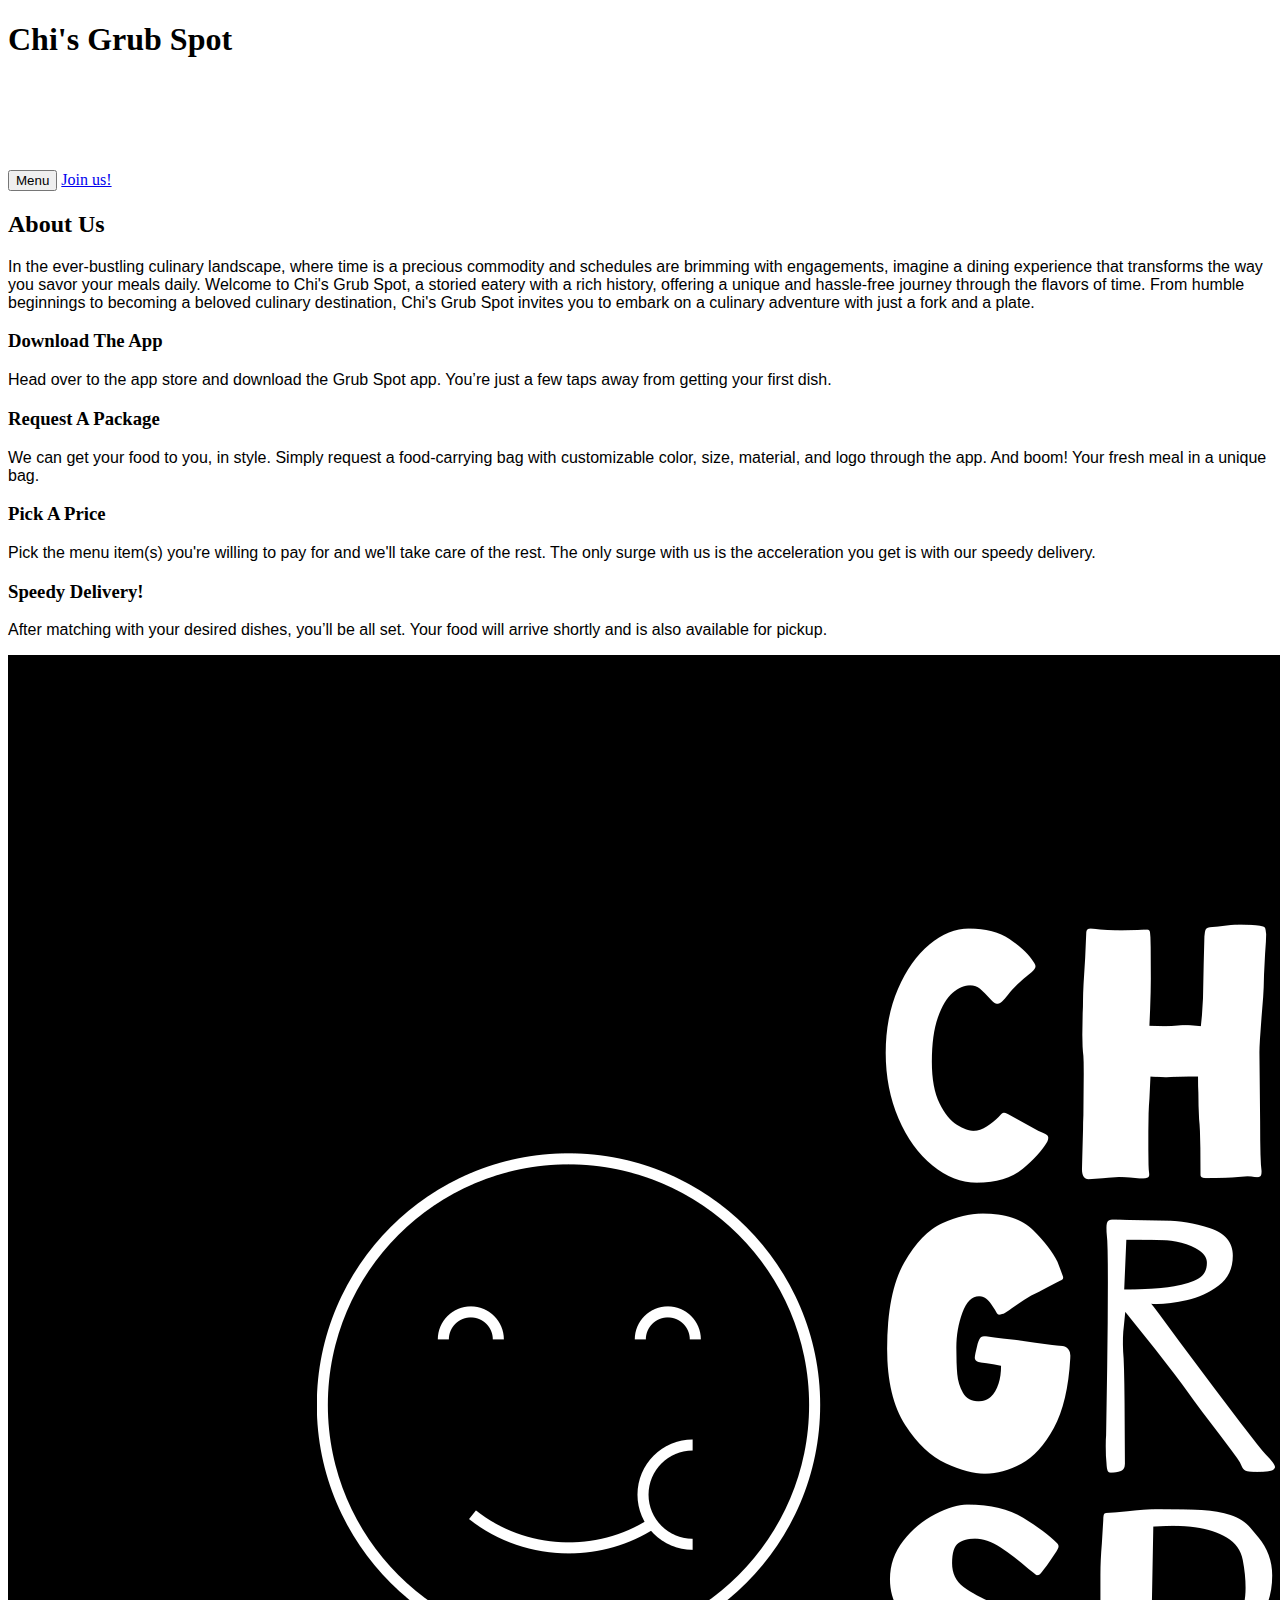
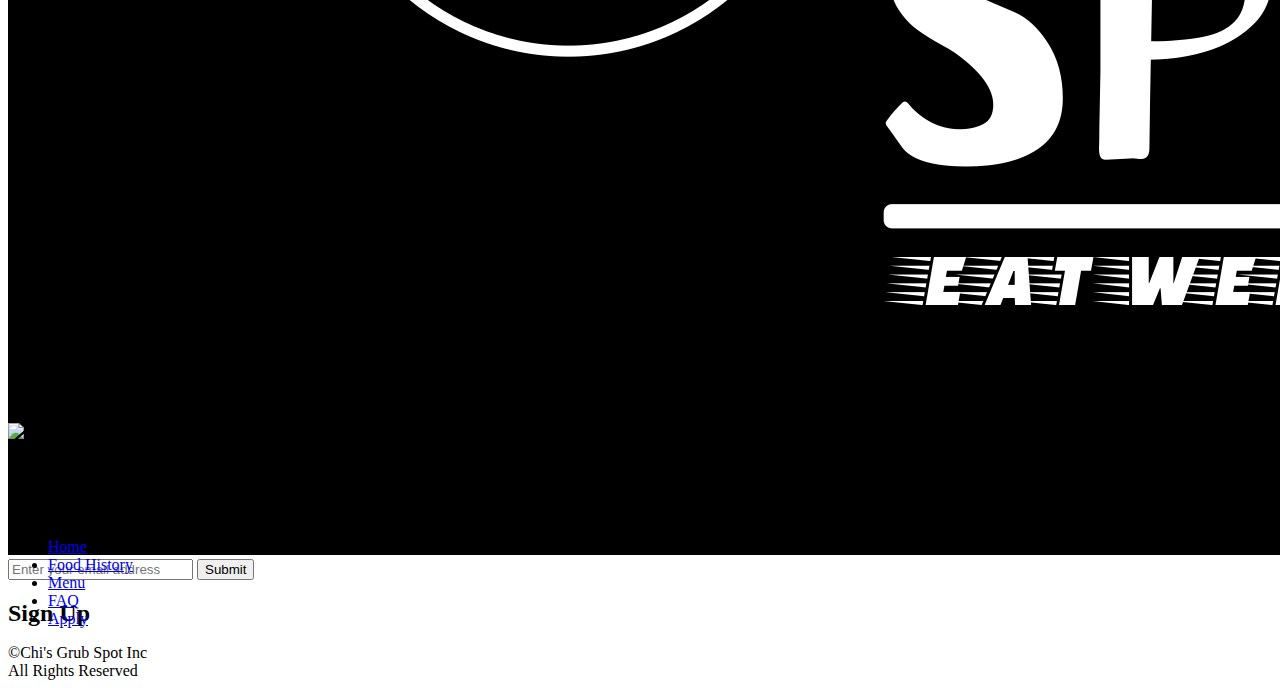
==== index.html @ e1116885 "feat: Do some fine-tuning" ====
<!doctype html>
<html class="no-js" lang="">
<head>
  <meta charset="utf-8">
  <meta name="description" content="">
  <meta name="viewport" content="width=device-width, initial-scale=1">
  
  <style>  
  .site-nav a:hover {
  background: linear-gradient(45deg, #ff8a00, #e52e71);
  -webkit-background-clip: text;
  color: transparent;
}


  .site-nav ul {
    list-style: none;
    margin: 0;
    padding: 0;
    justify-content: space-around; /* Adjust as needed */
  }

 
  .site-nav a {
    text-decoration: none;
    color: #fff; /* Change the text color to your preference */
    padding: 10px 15px; /* Adjust padding as needed */
    transition: color 0.3s ease; /* Add a smooth color transition */
  }

  .site-nav a:hover {
    background: linear-gradient(45deg, #ff8a00, #e52e71);
  -webkit-background-clip: text;
  color: transparent;
  }
        .quote-wrap {
      margin-top: -290px; /* Adjust the value as needed */
    }

    .quote {
  /* Set text color */
  color: rgb(130, 157, 41);
  /* Set font family */
  font-family: 'Segoe UI', Tahoma, Geneva, Verdana, sans-serif;
  /* Set font size */
  font-size: 20px;
  /* Create a linear gradient background */
  background-image: linear-gradient(243.4deg, rgb(0, 215, 206) 13%, rgb(0, 132, 255) 98%);
  /* Ensure text is readable on top of the gradient */
  /* You may need to adjust this based on your specific colors */
  /* This is just an example */
  -webkit-background-clip: text;
  background-clip: text;
  color: transparent;
}



.quoter {
  /* Set text color */
  color: rgb(13, 27, 174);
  /* Set font weight */
  font-weight: bold;
  /* Create a linear gradient background */
  background-image: linear-gradient(243.4deg, rgb(0, 215, 206) 13%, rgb(0, 132, 255) 98%);
  /* Ensure text is readable on top of the gradient */
  /* You may need to adjust this based on your specific colors */
  /* This is just an example */
  -webkit-background-clip: text;
  background-clip: text;
  color: transparent;
}


.content{
  color: black;
  display:block; 
   font-family:'Gill Sans', 'Gill Sans MT', Calibri, 'Trebuchet MS', sans-serif;
}
  </style>
  <title>Home - CGS</title>

  <link rel="stylesheet" href="css/font.css">
  <link rel="stylesheet" href="css/main.css">

  <script src="js/vendor/modernizr.js"></script>
</head>
<body class="page-home">

  <header class="site-header">
    <h1 class="title">Chi's Grub Spot</h1>
    <nav class="site-nav">
      <ul>
        <li><a href="index.html">Home</a></li>
        <li><a href="unicorns.html">Food History</a></li>
        <li><a href="investors.html">Menu</a></li>
        <li><a href="faq.html">FAQ</a></li>
        <li><a href="apply.html">Apply</a></li>
      </ul>
    </nav>
   
    <button type="button" class="btn-menu"><span>Menu</span></button>
    <a class="home-button" href="/register.html">Join us!</a>
  </header>

  <section class="home-about">
    <div class="row column large-9 xlarge-6 xxlarge-4">
      <h2 class="section-title">About Us</h2>
      <p class="content">
        In the ever-bustling culinary landscape, where time is a precious commodity and schedules are brimming with engagements, imagine a dining experience that transforms the way you savor your meals daily. Welcome to Chi's Grub Spot, a storied eatery with a rich history, offering a unique and hassle-free journey through the flavors of time. From humble beginnings to becoming a beloved culinary destination, Chi's Grub Spot invites you to embark on a culinary adventure with just a fork and a plate.      </p>
    </div>

    <div class="row medium-up-2 large-up-4">
      <div class="column">
        <div class="home-about-block">
          <h3 class="title icon-download">Download The App</h3>
          <p class="content">Head over to the app store and download the Grub Spot app. You’re just a few taps away from getting your first dish.</p>
        </div>
      </div>

      <div class="column">
        <div class="home-about-block">
          <h3 class="title icon-unicorn">Request A Package</h3>
          <p class="content">We can get your food to you, in style. Simply request a food-carrying bag with customizable color, size, material, and logo through the app. And boom! Your fresh meal in a unique bag.</p>
        </div>
      </div>

      <div class="column">
        <div class="home-about-block">
          <h3 class="title icon-price">Pick A Price</h3>
          <p class="content">Pick the menu item(s) you're willing to pay for and we'll take care of the rest. The only surge with us is the acceleration you get is with our speedy delivery.</p>
        </div>
      </div>

      <div class="column">
        <div class="home-about-block">
          <h3 class="title icon-success">Speedy Delivery!</h3>
          <p class="content">After matching with your desired dishes, you’ll be all set. Your food  will arrive shortly and is also available for pickup.</p>
        </div>
      </div>
    </div>
  </section>

  

  <section class="home-sign-up">
    <div class="row column">
      <img class="icon-w" src="images/wr-home-W.png">

      <form onsubmit="javascript:void(0);">
        <input type="email" placeholder="Enter your email address">
        <button type="button">Submit</button>
      </form>

      <h2 class="section-title">Sign Up</h2>


   
    </div>
  </section>

  <section class="home-quote">
    <div class="row column medium-8 xxlarge-6">
      <div class="quote-wrap">
        <div class="quote">
          <p class="outlined-text">
            “With my picky tastebuds, I doubted that Chi's spot had the food I sought. But to my surprise, they did not disappoint!”
          </p>
          <div class="quoter">- Satisfied Customer</div>
        </div>
      </div>
    </div>
  </section>
  

  <section class="kraken-callout">
    <div class="row">
      <div class="columns medium-6 xxlarge-4 xxlarge-offset-2">
        <img src="images/wr-home-kraken.png">
      </div>

      <div class="columns medium-6 xlarge-5 xxlarge-4">
        <h4 class="title">Coming Soon</h4>
        <p class="content">
          Cross collaboration with local Japanese and Mediterranean cuisines to make fan-favorite dishes: takoyaki, akashiyaki, and Grilled Octopus with Lemon and Olive Oil.
        </p>
      </div>
    </div>
  </section>

  <footer class="site-footer">
    <div class="row column">
      <nav class="footer-nav">
        <ul>
          <li><a href="index.html">Home</a></li>
          <li><a href="unicorns.html">Food History</a></li>
          <li><a href="investors.html">Menu</a></li>
          <li><a href="faq.html">FAQ</a></li>
          <li><a href="apply.html">Apply</a></li>
        </ul>
      </nav>
    </div>

    <div class="row column">
      <div class="footer-legal">
        &copy;Chi's Grub Spot Inc<br>
        All Rights Reserved
      </div>
    </div>
  </footer>

  <script src="js/vendor.js"></script>

  <script src="js/main.js"></script>
</body>
</html>
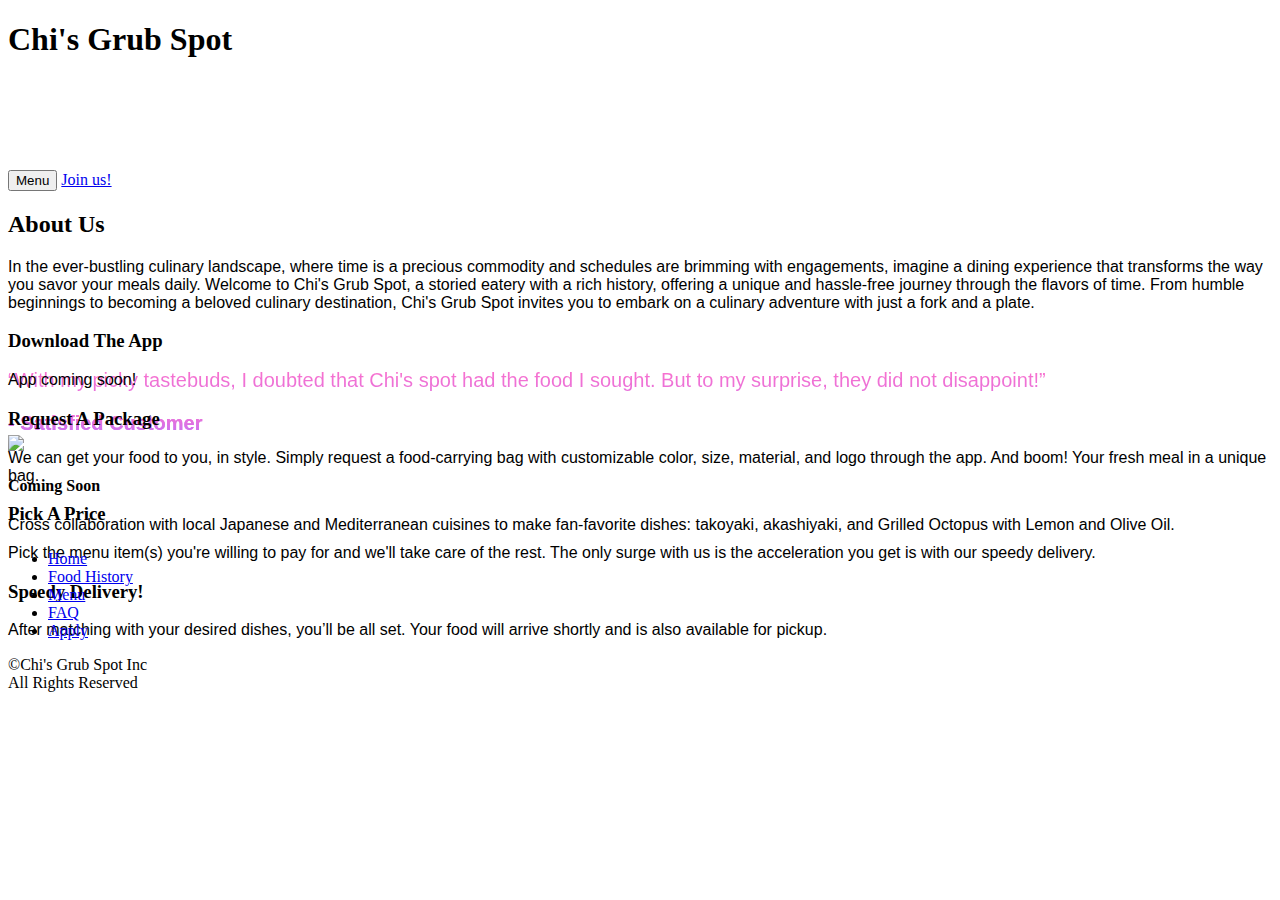
==== commit 96f4dda1: "fix: remove overlapping old logo" ====
--- a/index.html
+++ b/index.html
@@ -4,7 +4,8 @@
   <meta charset="utf-8">
   <meta name="description" content="">
   <meta name="viewport" content="width=device-width, initial-scale=1">
-  
+  <link rel="icon" type="image/x-icon" href="images/favicon.ico" />
+
   <style>  
   .site-nav a:hover {
   background: linear-gradient(45deg, #ff8a00, #e52e71);
@@ -45,7 +46,7 @@
   /* Set font size */
   font-size: 20px;
   /* Create a linear gradient background */
-  background-image: linear-gradient(243.4deg, rgb(0, 215, 206) 13%, rgb(0, 132, 255) 98%);
+  background-image: linear-gradient(to top, #c471f5 0%, #fa71cd 100%);
   /* Ensure text is readable on top of the gradient */
   /* You may need to adjust this based on your specific colors */
   /* This is just an example */
@@ -62,7 +63,7 @@
   /* Set font weight */
   font-weight: bold;
   /* Create a linear gradient background */
-  background-image: linear-gradient(243.4deg, rgb(0, 215, 206) 13%, rgb(0, 132, 255) 98%);
+  background-image: linear-gradient(to top, #c471f5 0%, #fa71cd 100%);
   /* Ensure text is readable on top of the gradient */
   /* You may need to adjust this based on your specific colors */
   /* This is just an example */
@@ -114,7 +115,7 @@
       <div class="column">
         <div class="home-about-block">
           <h3 class="title icon-download">Download The App</h3>
-          <p class="content">Head over to the app store and download the Grub Spot app. You’re just a few taps away from getting your first dish.</p>
+          <p class="content">App coming soon!</p>
         </div>
       </div>
 
@@ -142,23 +143,6 @@
   </section>
 
   
-
-  <section class="home-sign-up">
-    <div class="row column">
-      <img class="icon-w" src="images/wr-home-W.png">
-
-      <form onsubmit="javascript:void(0);">
-        <input type="email" placeholder="Enter your email address">
-        <button type="button">Submit</button>
-      </form>
-
-      <h2 class="section-title">Sign Up</h2>
-
-
-   
-    </div>
-  </section>
-
   <section class="home-quote">
     <div class="row column medium-8 xxlarge-6">
       <div class="quote-wrap">
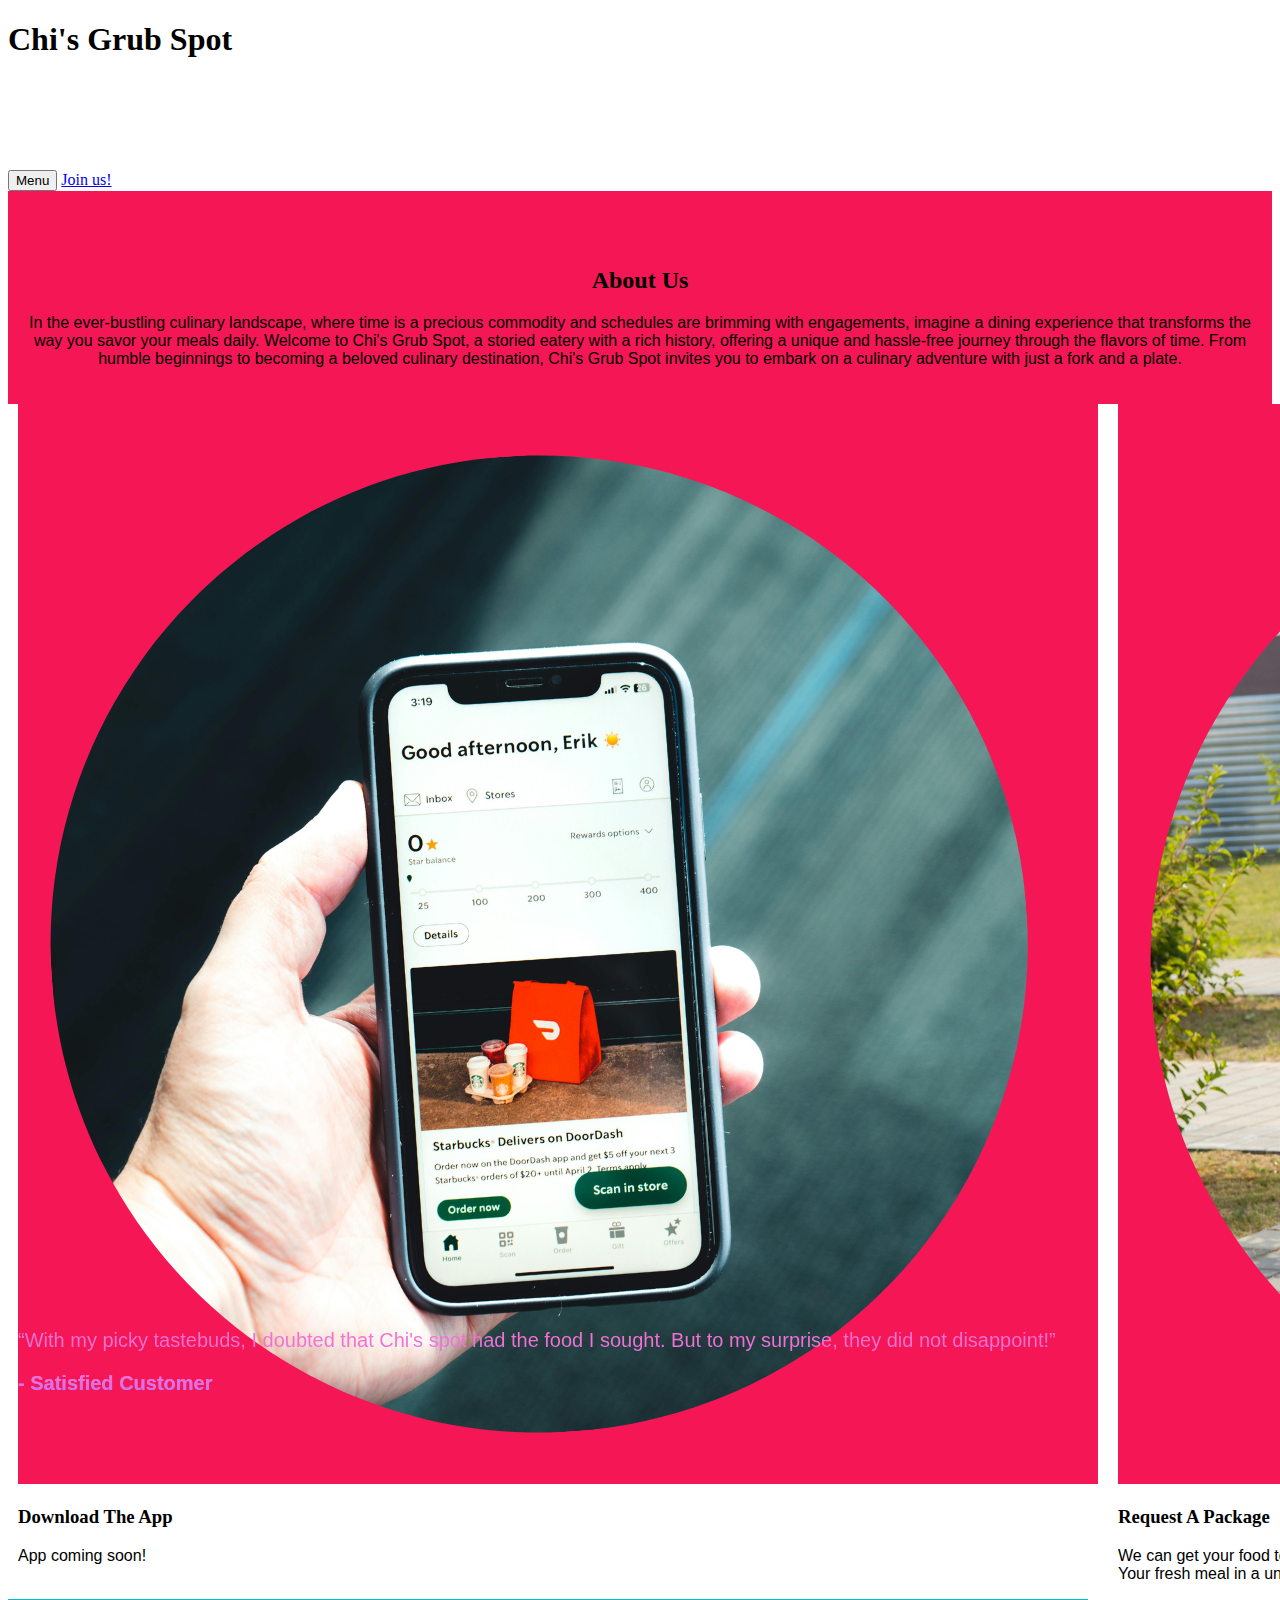
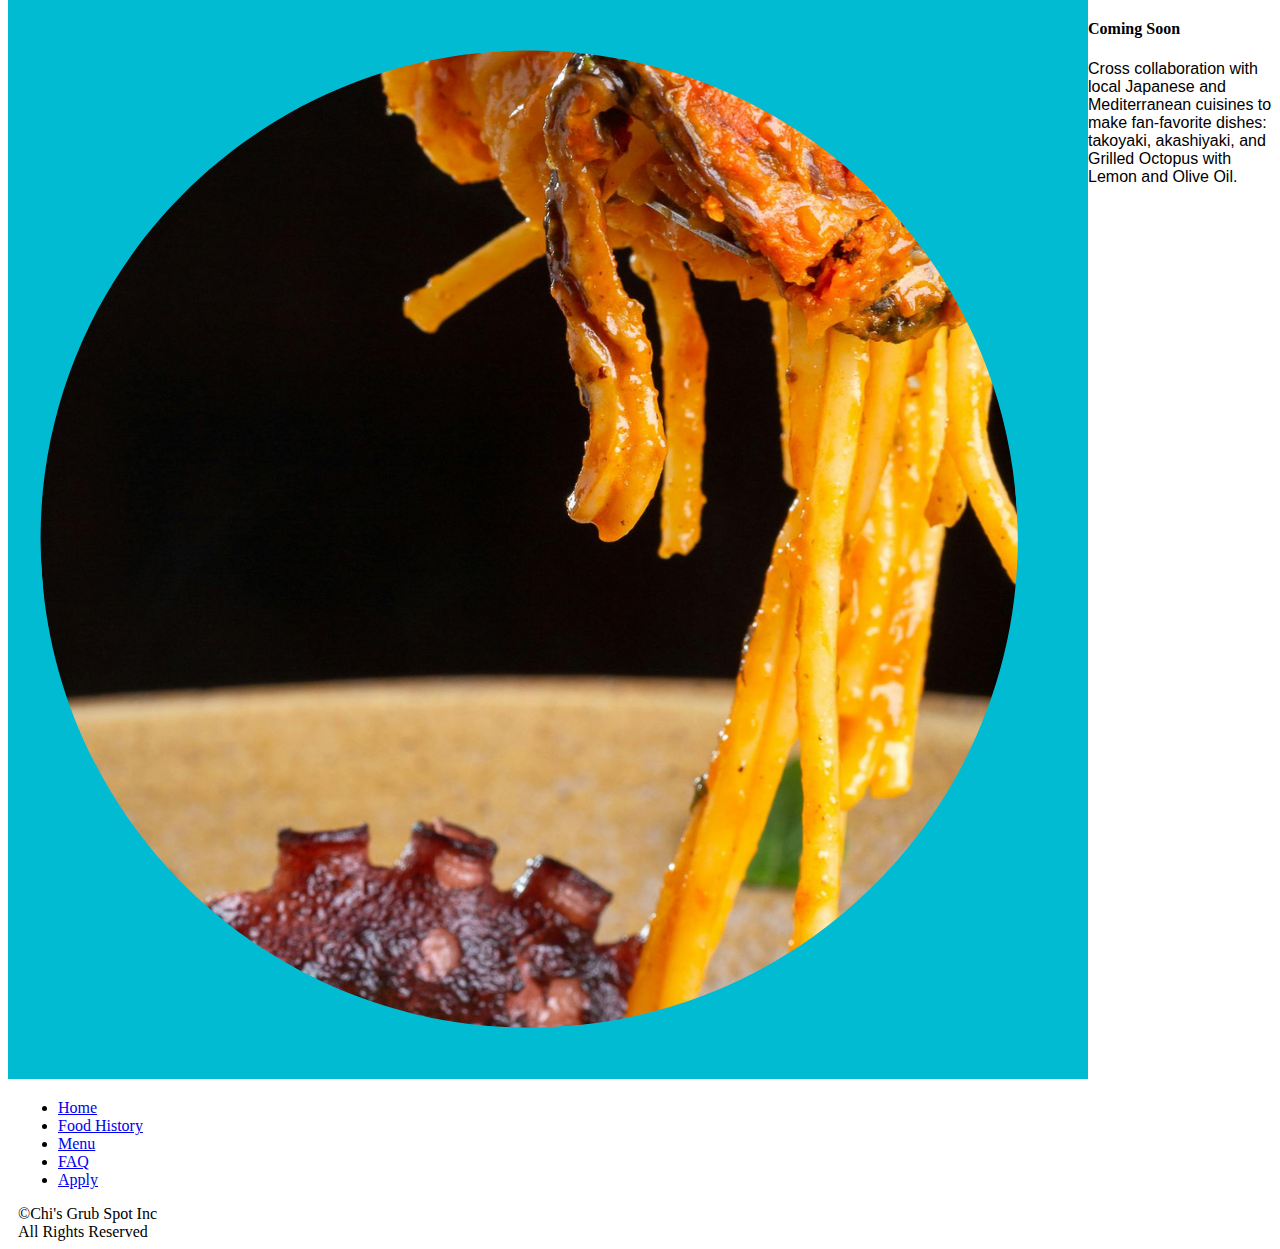
==== commit 361b1985: "feat: add new funk images ;P" ====
--- a/index.html
+++ b/index.html
@@ -78,8 +78,18 @@
   display:block; 
    font-family:'Gill Sans', 'Gill Sans MT', Calibri, 'Trebuchet MS', sans-serif;
 }
+
+.row {
+    display: flex;
+    flex-wrap: nowrap; /* Prevent wrapping */
+  }
+
+  .column {
+    flex: 1; /* Equal width for each column */
+    margin: 0 10px; /* Adjust margin as needed */
+  }
   </style>
-  <title>Home - CGS</title>
+  <title>Home - Chi's Grub Spot</title>
 
   <link rel="stylesheet" href="css/font.css">
   <link rel="stylesheet" href="css/main.css">
@@ -104,40 +114,50 @@
     <a class="home-button" href="/register.html">Join us!</a>
   </header>
 
+  <div style="background-color: #f51656; padding: 20px;">
+    <br><br>
+    <h2 class="section-title" style="text-align: center;">About Us</h2>
+    <p class="content" style="text-align: center;">
+        In the ever-bustling culinary landscape, where time is a precious commodity and schedules are brimming with engagements, imagine a dining experience that transforms the way you savor your meals daily. Welcome to Chi's Grub Spot, a storied eatery with a rich history, offering a unique and hassle-free journey through the flavors of time. From humble beginnings to becoming a beloved culinary destination, Chi's Grub Spot invites you to embark on a culinary adventure with just a fork and a plate. 
+    </p>
+</div>
+
+  
+
+
+
   <section class="home-about">
-    <div class="row column large-9 xlarge-6 xxlarge-4">
-      <h2 class="section-title">About Us</h2>
-      <p class="content">
-        In the ever-bustling culinary landscape, where time is a precious commodity and schedules are brimming with engagements, imagine a dining experience that transforms the way you savor your meals daily. Welcome to Chi's Grub Spot, a storied eatery with a rich history, offering a unique and hassle-free journey through the flavors of time. From humble beginnings to becoming a beloved culinary destination, Chi's Grub Spot invites you to embark on a culinary adventure with just a fork and a plate.      </p>
-    </div>
+
 
     <div class="row medium-up-2 large-up-4">
       <div class="column">
-        <div class="home-about-block">
+        
+          <img src="images/wr-home-block-1.png">
           <h3 class="title icon-download">Download The App</h3>
           <p class="content">App coming soon!</p>
-        </div>
-      </div>
-
-      <div class="column">
-        <div class="home-about-block">
+       
+      </div>
+    
+      <div class="column">
+        
+        <img src="images/wr-home-block-2.png">
           <h3 class="title icon-unicorn">Request A Package</h3>
           <p class="content">We can get your food to you, in style. Simply request a food-carrying bag with customizable color, size, material, and logo through the app. And boom! Your fresh meal in a unique bag.</p>
-        </div>
-      </div>
-
-      <div class="column">
-        <div class="home-about-block">
+    
+      </div>
+    
+      <div class="column">
+        <img src="images/wr-home-block-3.png">
           <h3 class="title icon-price">Pick A Price</h3>
           <p class="content">Pick the menu item(s) you're willing to pay for and we'll take care of the rest. The only surge with us is the acceleration you get is with our speedy delivery.</p>
-        </div>
-      </div>
-
-      <div class="column">
-        <div class="home-about-block">
+        
+      </div>
+    
+      <div class="column">
+          <img src="images/wr-home-block-4.png">
           <h3 class="title icon-success">Speedy Delivery!</h3>
-          <p class="content">After matching with your desired dishes, you’ll be all set. Your food  will arrive shortly and is also available for pickup.</p>
-        </div>
+          <p class="content">After matching with your desired dishes, you’ll be all set. Your food will arrive shortly and is also available for pickup.</p>
+      
       </div>
     </div>
   </section>
@@ -171,6 +191,7 @@
       </div>
     </div>
   </section>
+ 
 
   <footer class="site-footer">
     <div class="row column">
@@ -184,7 +205,7 @@
         </ul>
       </nav>
     </div>
-
+  
     <div class="row column">
       <div class="footer-legal">
         &copy;Chi's Grub Spot Inc<br>
@@ -192,9 +213,12 @@
       </div>
     </div>
   </footer>
+  
+  
+
+  
 
   <script src="js/vendor.js"></script>
-
   <script src="js/main.js"></script>
 </body>
 </html>
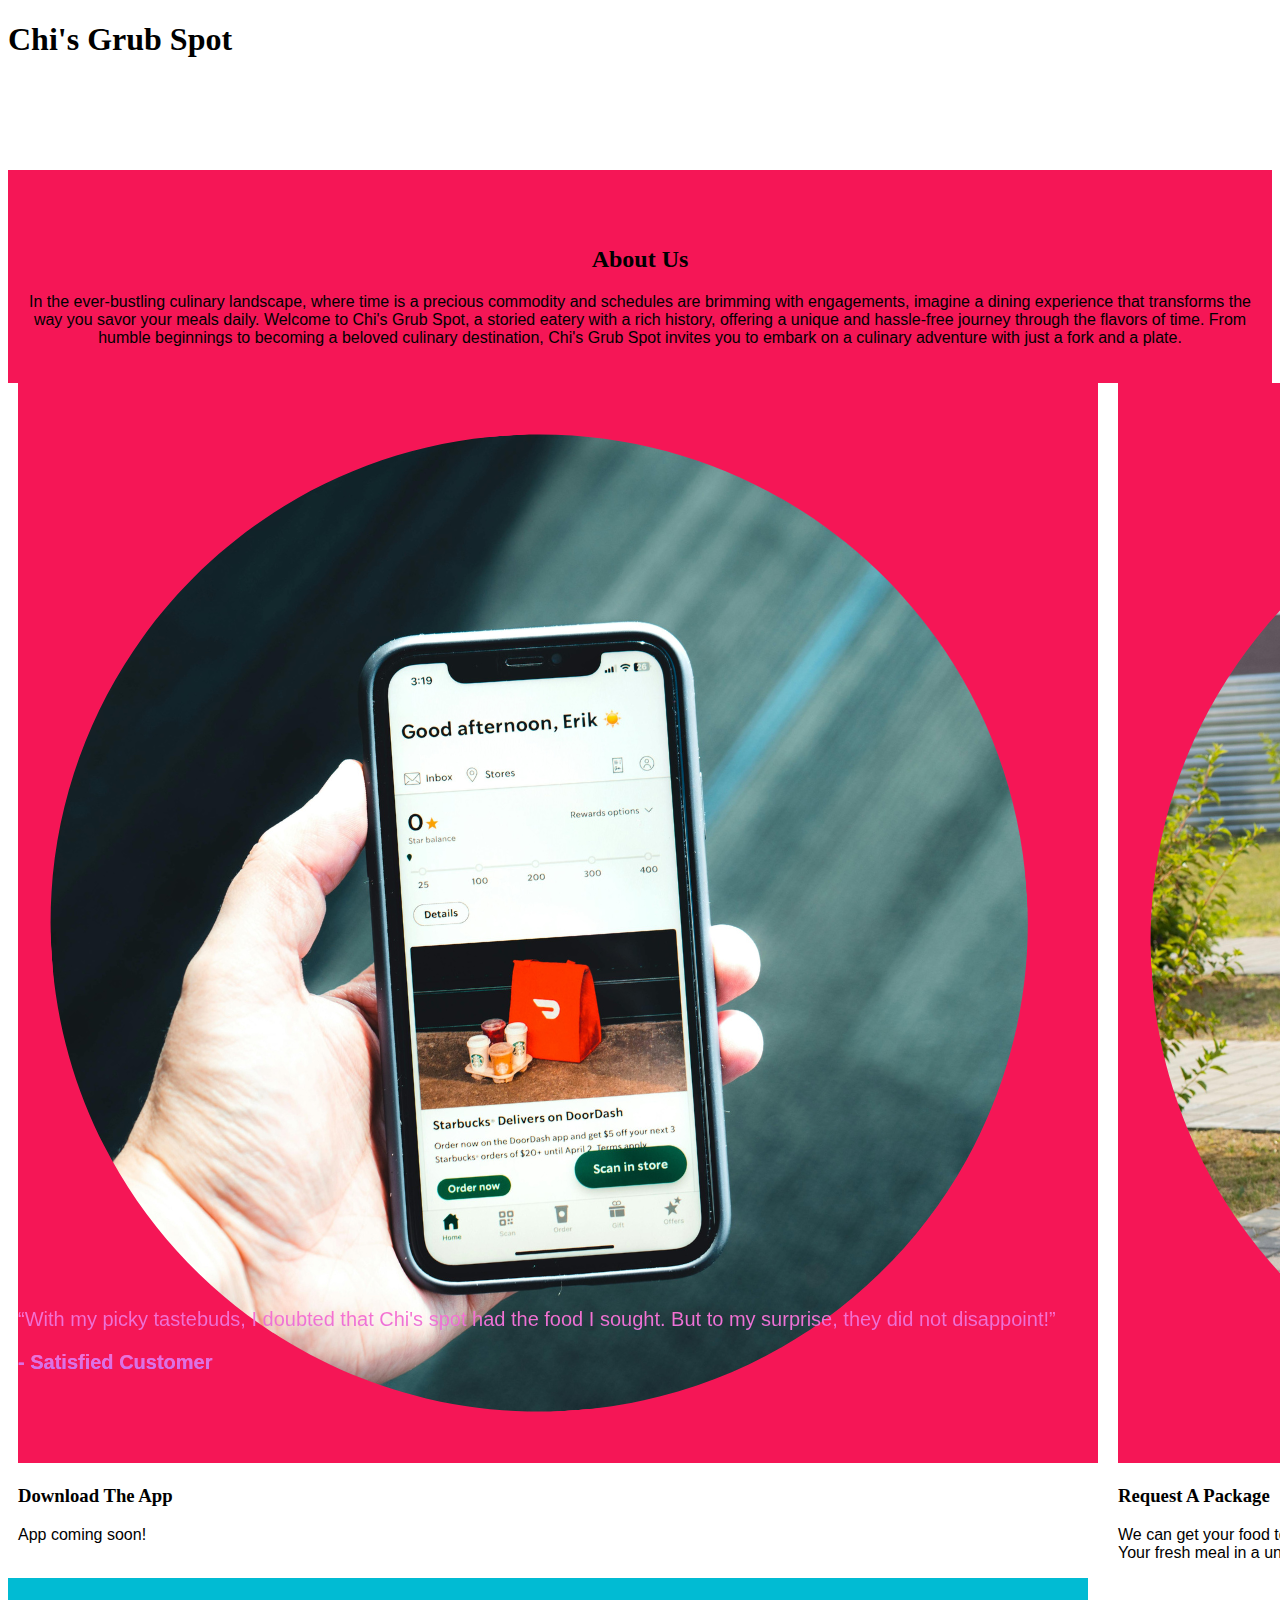
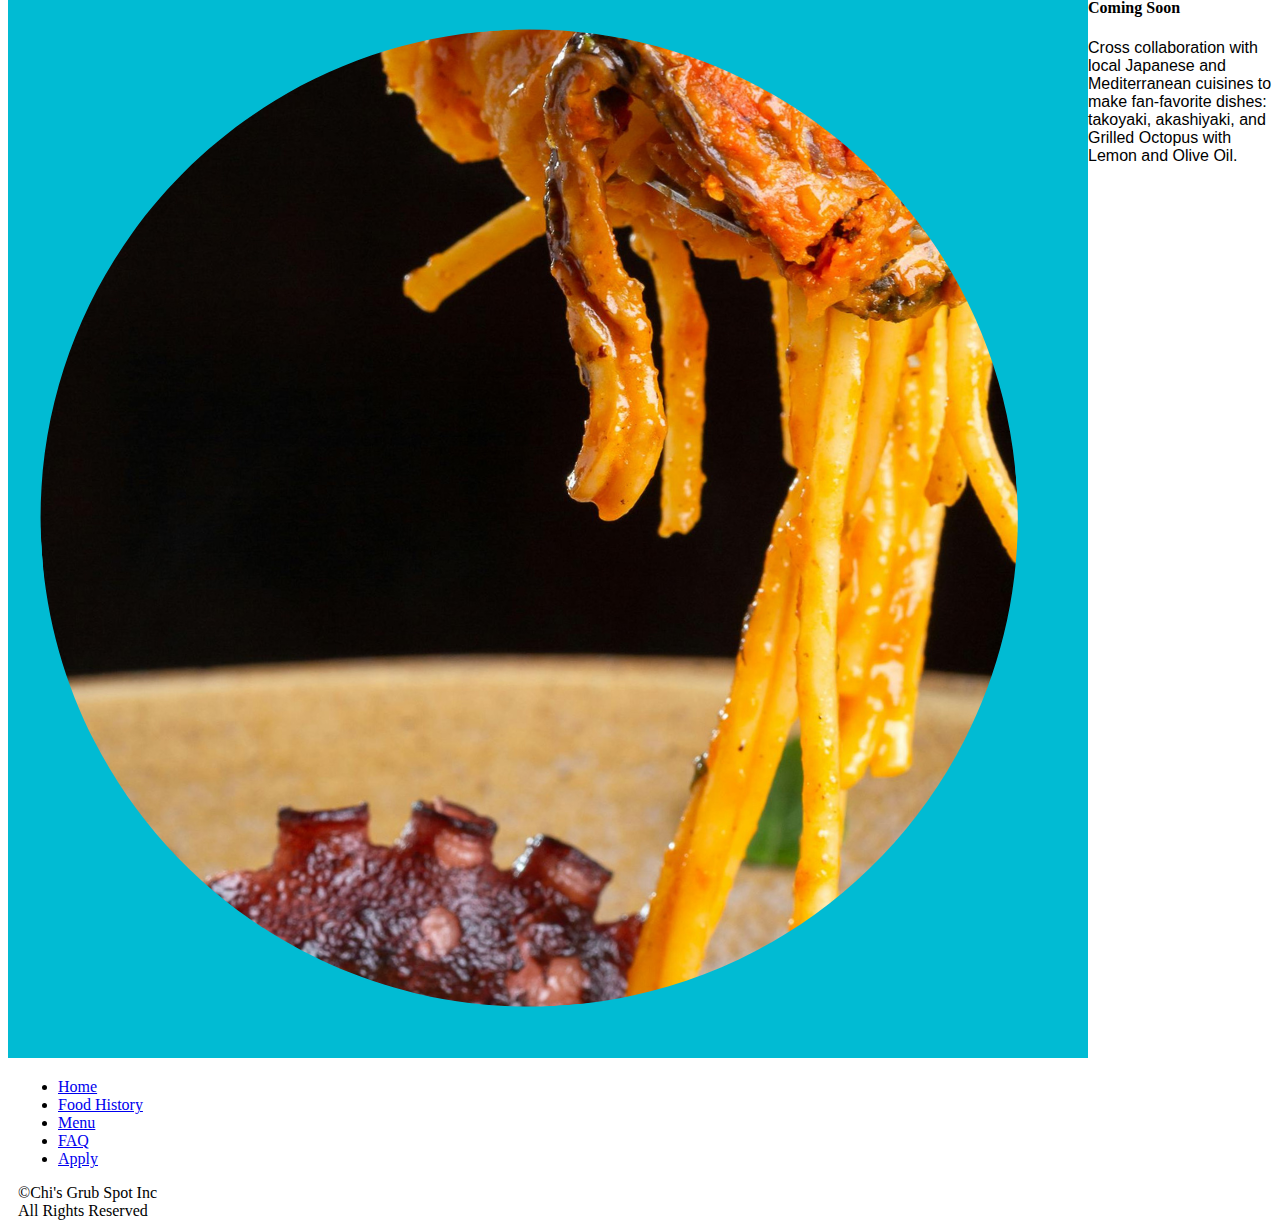
==== commit 0e2c47f6: "fix: remove non-workign join us button" ====
--- a/index.html
+++ b/index.html
@@ -110,8 +110,10 @@
       </ul>
     </nav>
    
-    <button type="button" class="btn-menu"><span>Menu</span></button>
-    <a class="home-button" href="/register.html">Join us!</a>
+
+    <!-- implement when you understand the logistics, Chi  -->
+    <!-- <button type="button" class="btn-menu"><span>Menu</span></button>
+    <a class="home-button" href="/register.html">Join us!</a> -->
   </header>
 
   <div style="background-color: #f51656; padding: 20px;">
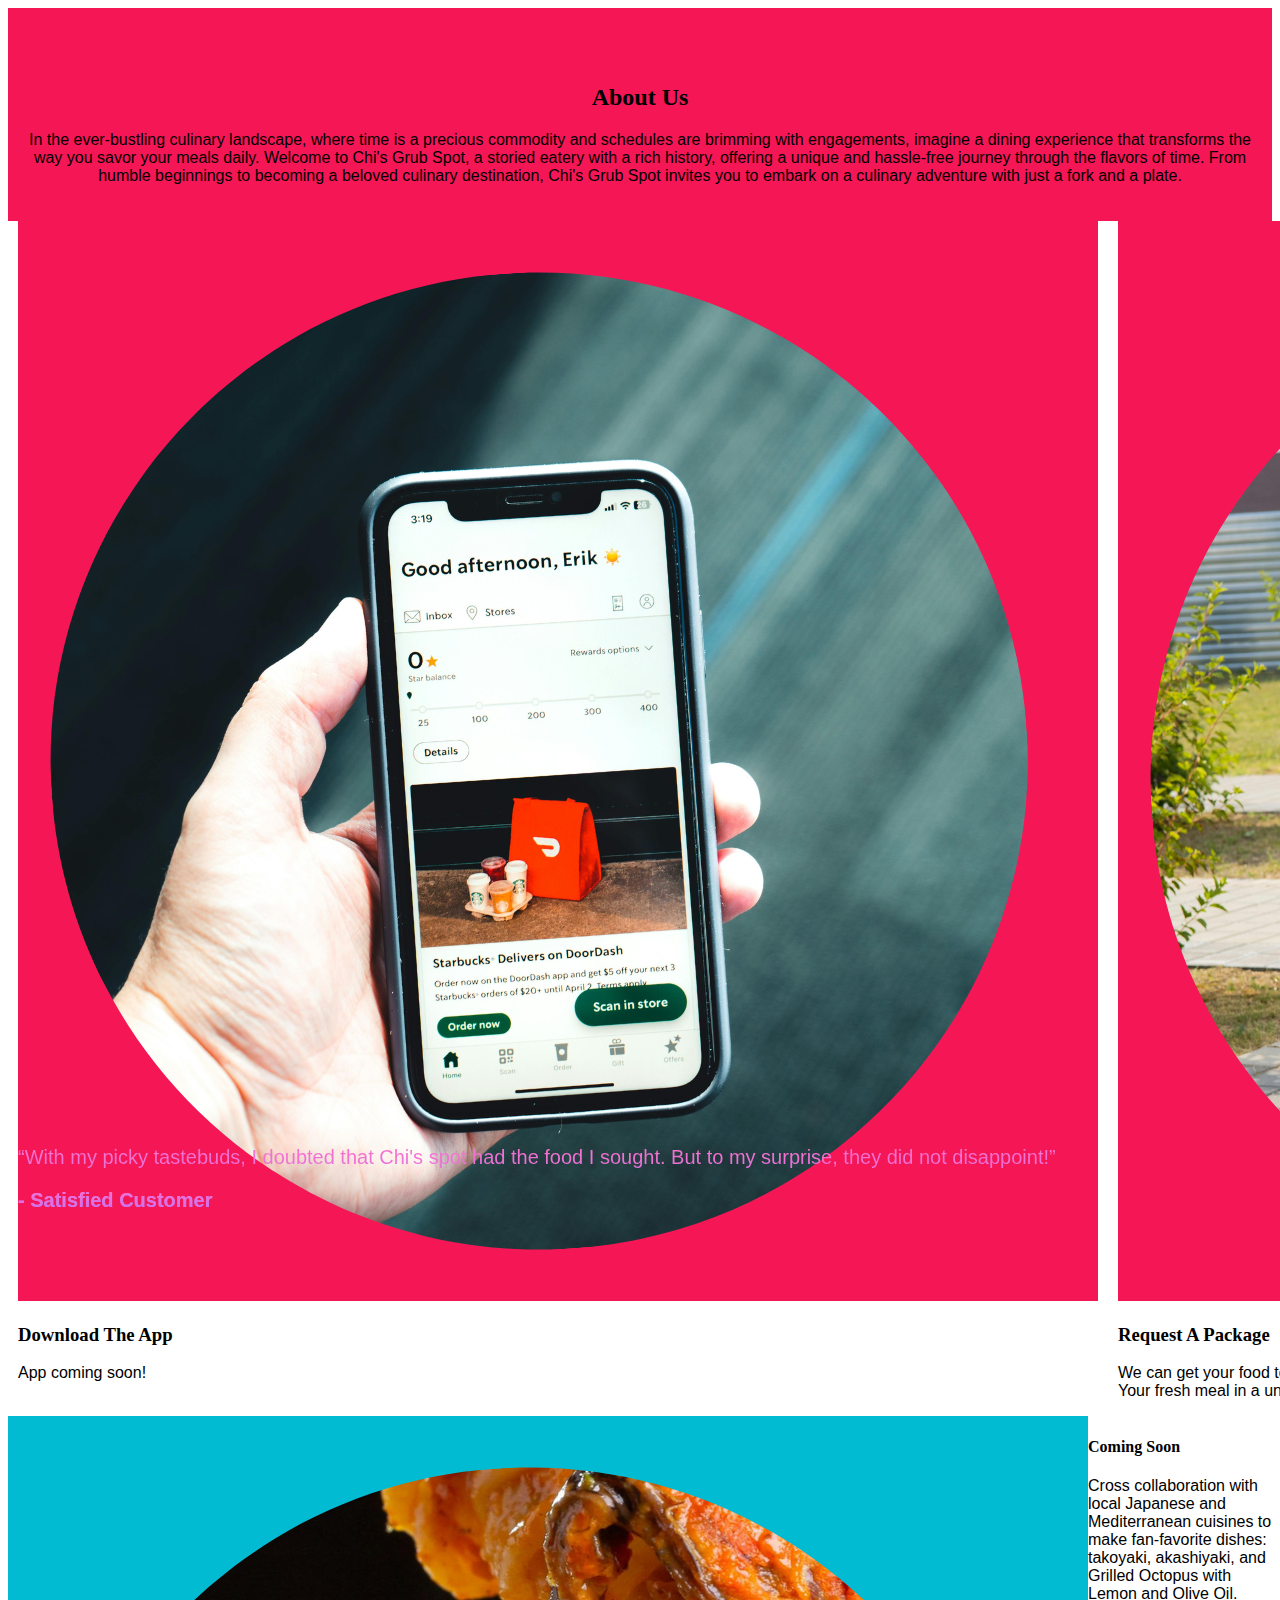
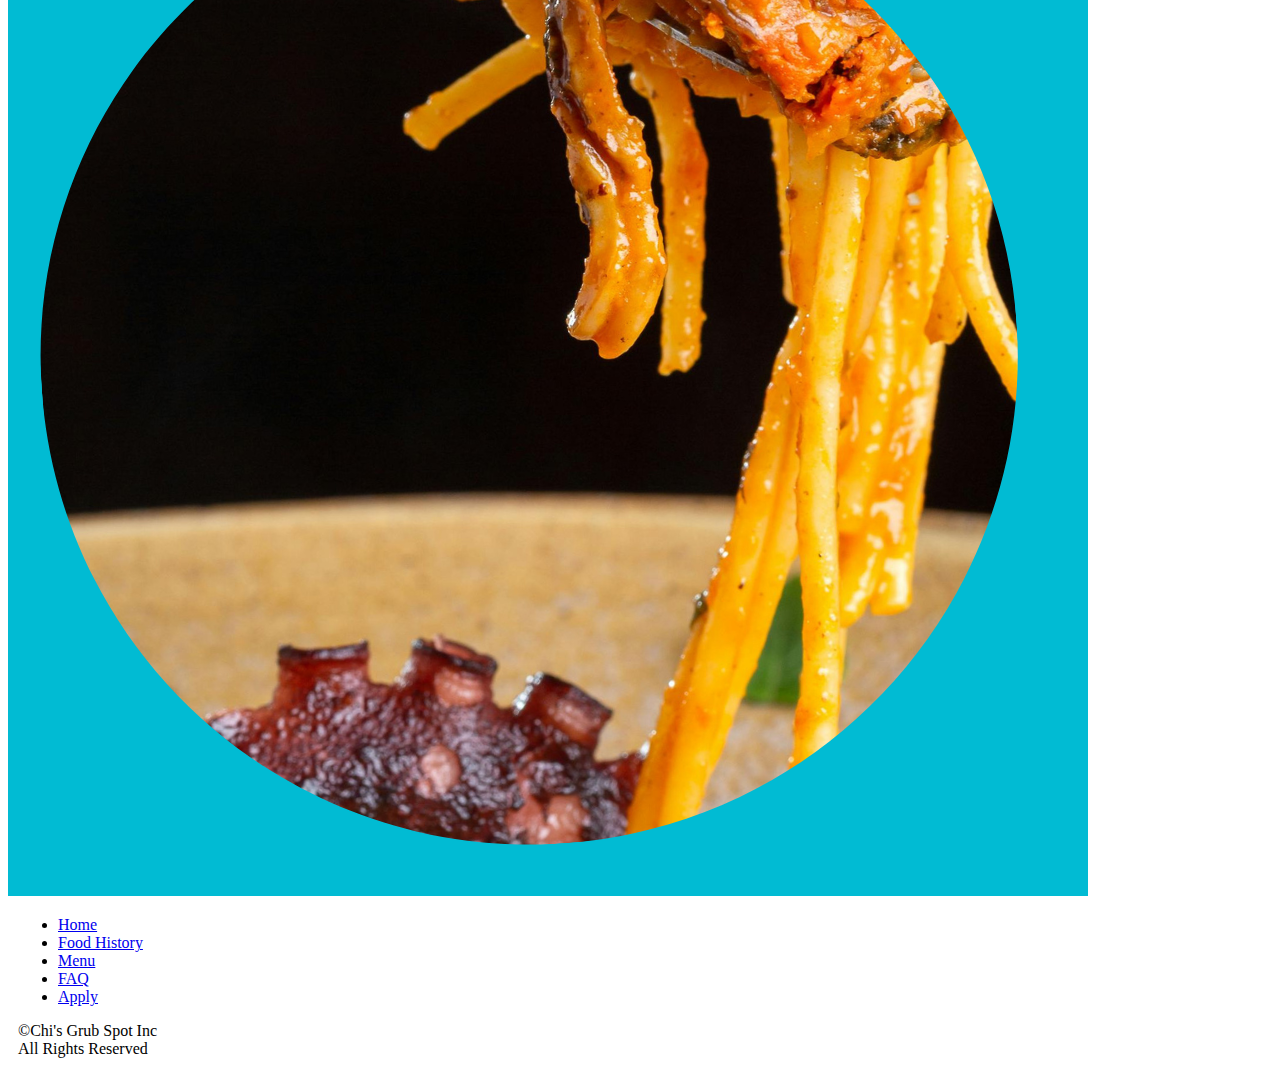
==== commit c78e21cc: "2025 updates" ====
--- a/index.html
+++ b/index.html
@@ -8,7 +8,7 @@
 
   <style>  
   .site-nav a:hover {
-  background: linear-gradient(45deg, #ff8a00, #e52e71);
+  background: linear-gradient(45deg, #ff8a00, #cb6c8f);
   -webkit-background-clip: text;
   color: transparent;
 }
@@ -94,26 +94,8 @@
   <link rel="stylesheet" href="css/font.css">
   <link rel="stylesheet" href="css/main.css">
 
-  <script src="js/vendor/modernizr.js"></script>
 </head>
-<body class="page-home">
-
-  <header class="site-header">
-    <h1 class="title">Chi's Grub Spot</h1>
-    <nav class="site-nav">
-      <ul>
-        <li><a href="index.html">Home</a></li>
-        <li><a href="unicorns.html">Food History</a></li>
-        <li><a href="investors.html">Menu</a></li>
-        <li><a href="faq.html">FAQ</a></li>
-        <li><a href="apply.html">Apply</a></li>
-      </ul>
-    </nav>
-   
-
-    <!-- implement when you understand the logistics, Chi  -->
-    <!-- <button type="button" class="btn-menu"><span>Menu</span></button>
-    <a class="home-button" href="/register.html">Join us!</a> -->
+
   </header>
 
   <div style="background-color: #f51656; padding: 20px;">
@@ -200,14 +182,14 @@
       <nav class="footer-nav">
         <ul>
           <li><a href="index.html">Home</a></li>
-          <li><a href="unicorns.html">Food History</a></li>
+          <li><a href="food_history.html">Food History</a></li>
           <li><a href="investors.html">Menu</a></li>
           <li><a href="faq.html">FAQ</a></li>
           <li><a href="apply.html">Apply</a></li>
         </ul>
       </nav>
     </div>
-  
+
     <div class="row column">
       <div class="footer-legal">
         &copy;Chi's Grub Spot Inc<br>
@@ -216,11 +198,6 @@
     </div>
   </footer>
   
-  
-
-  
-
-  <script src="js/vendor.js"></script>
-  <script src="js/main.js"></script>
+
 </body>
 </html>
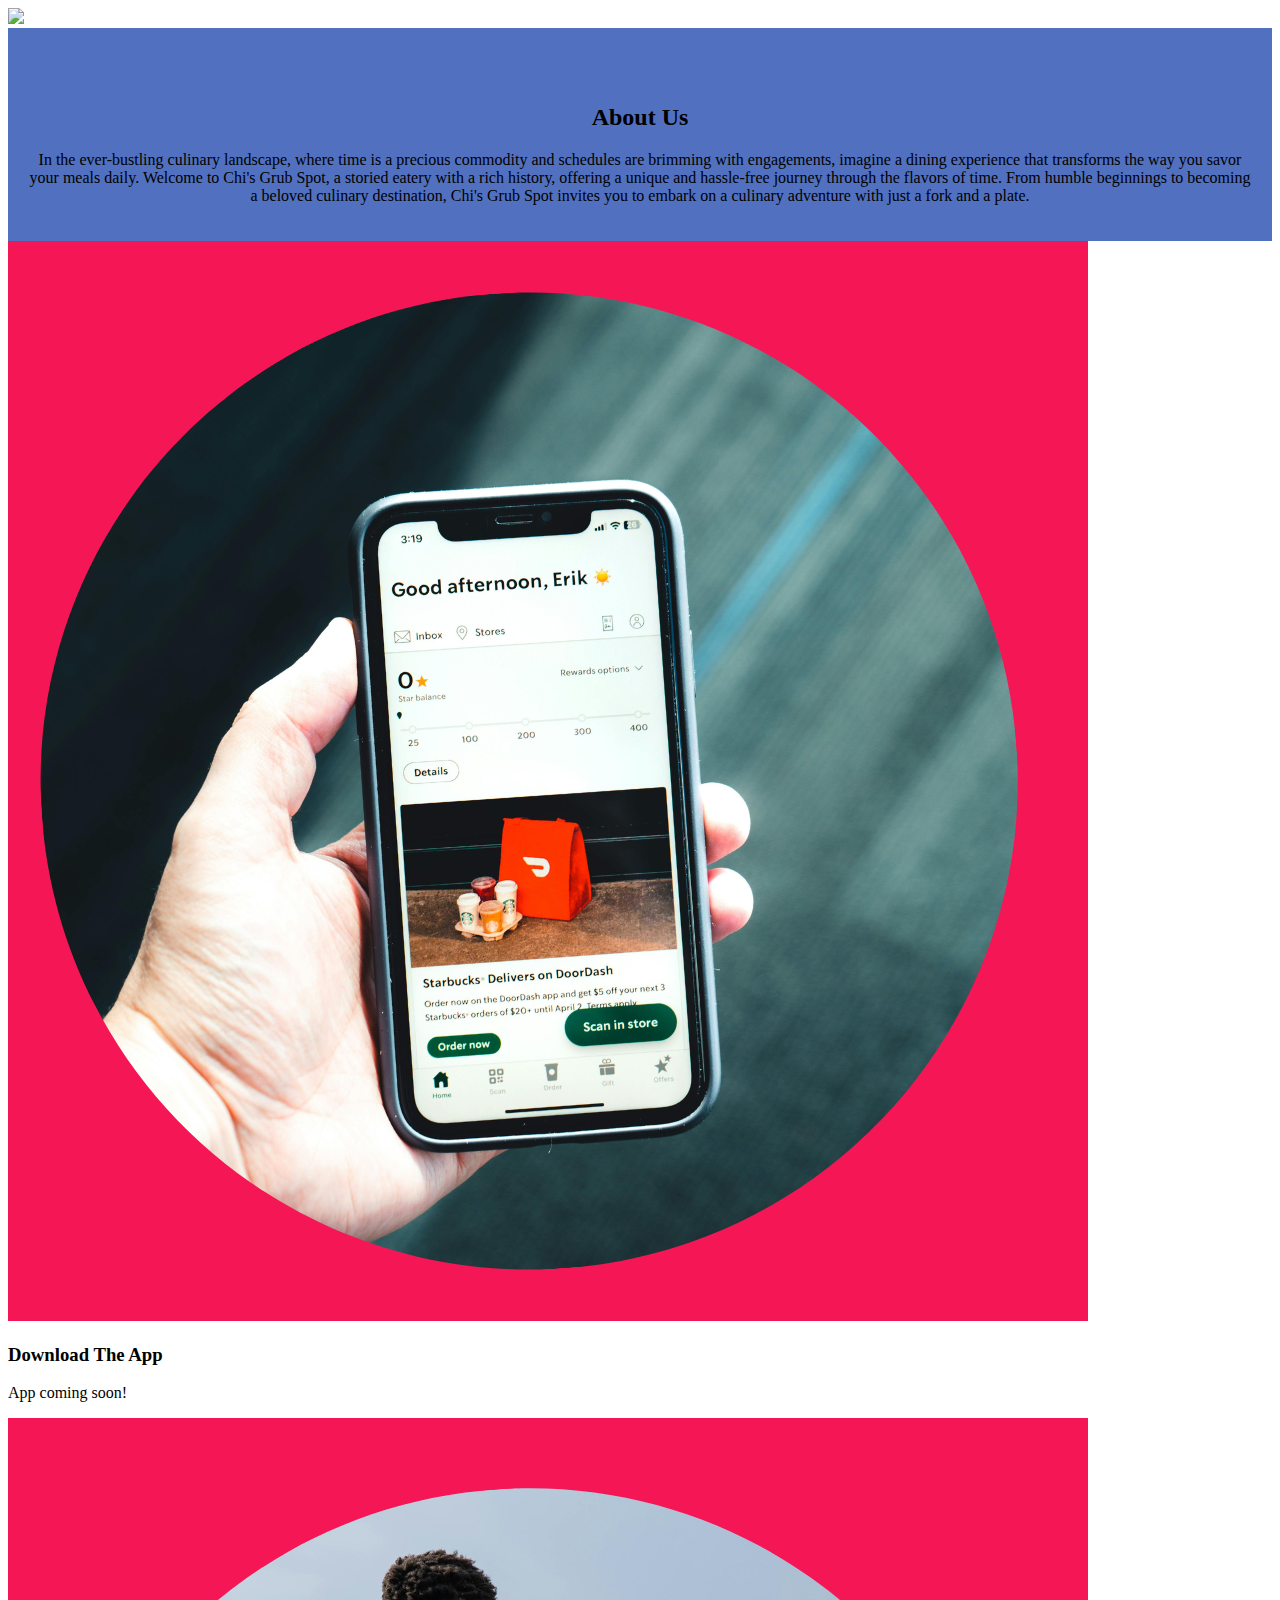
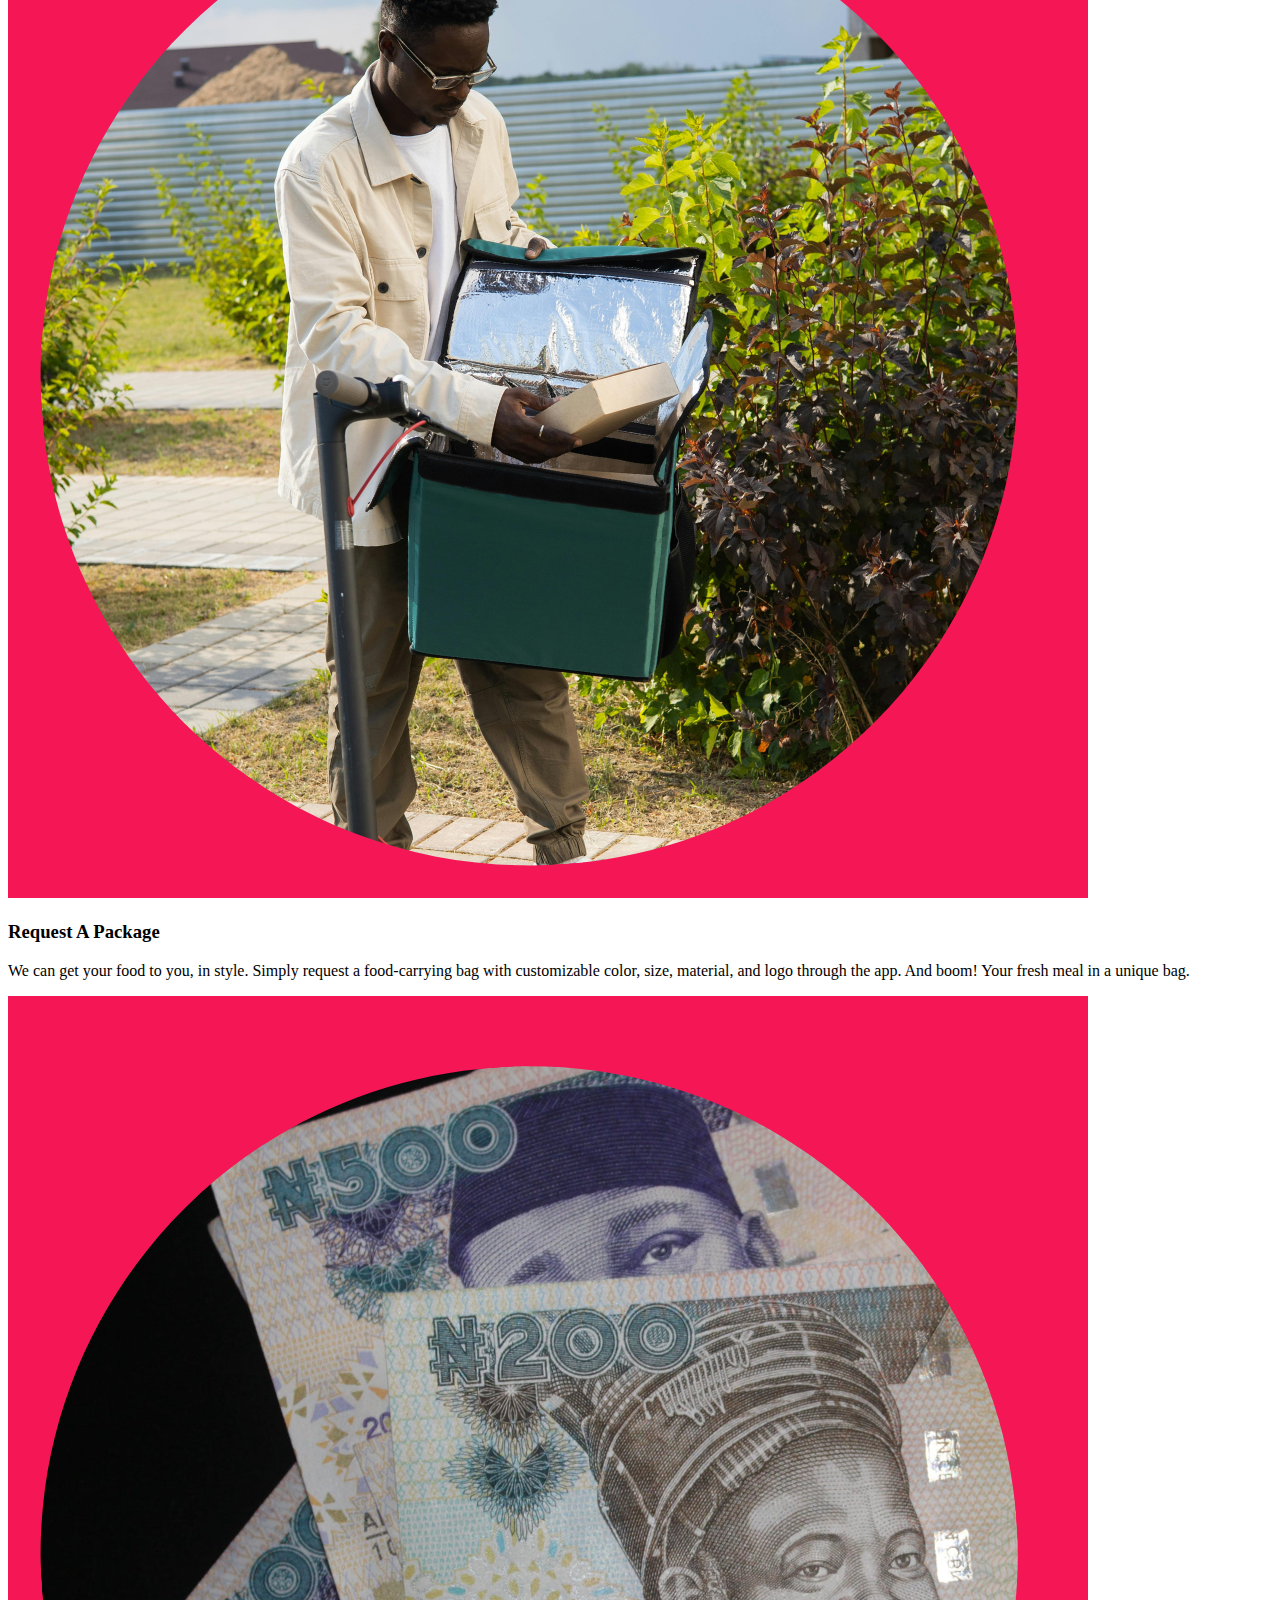
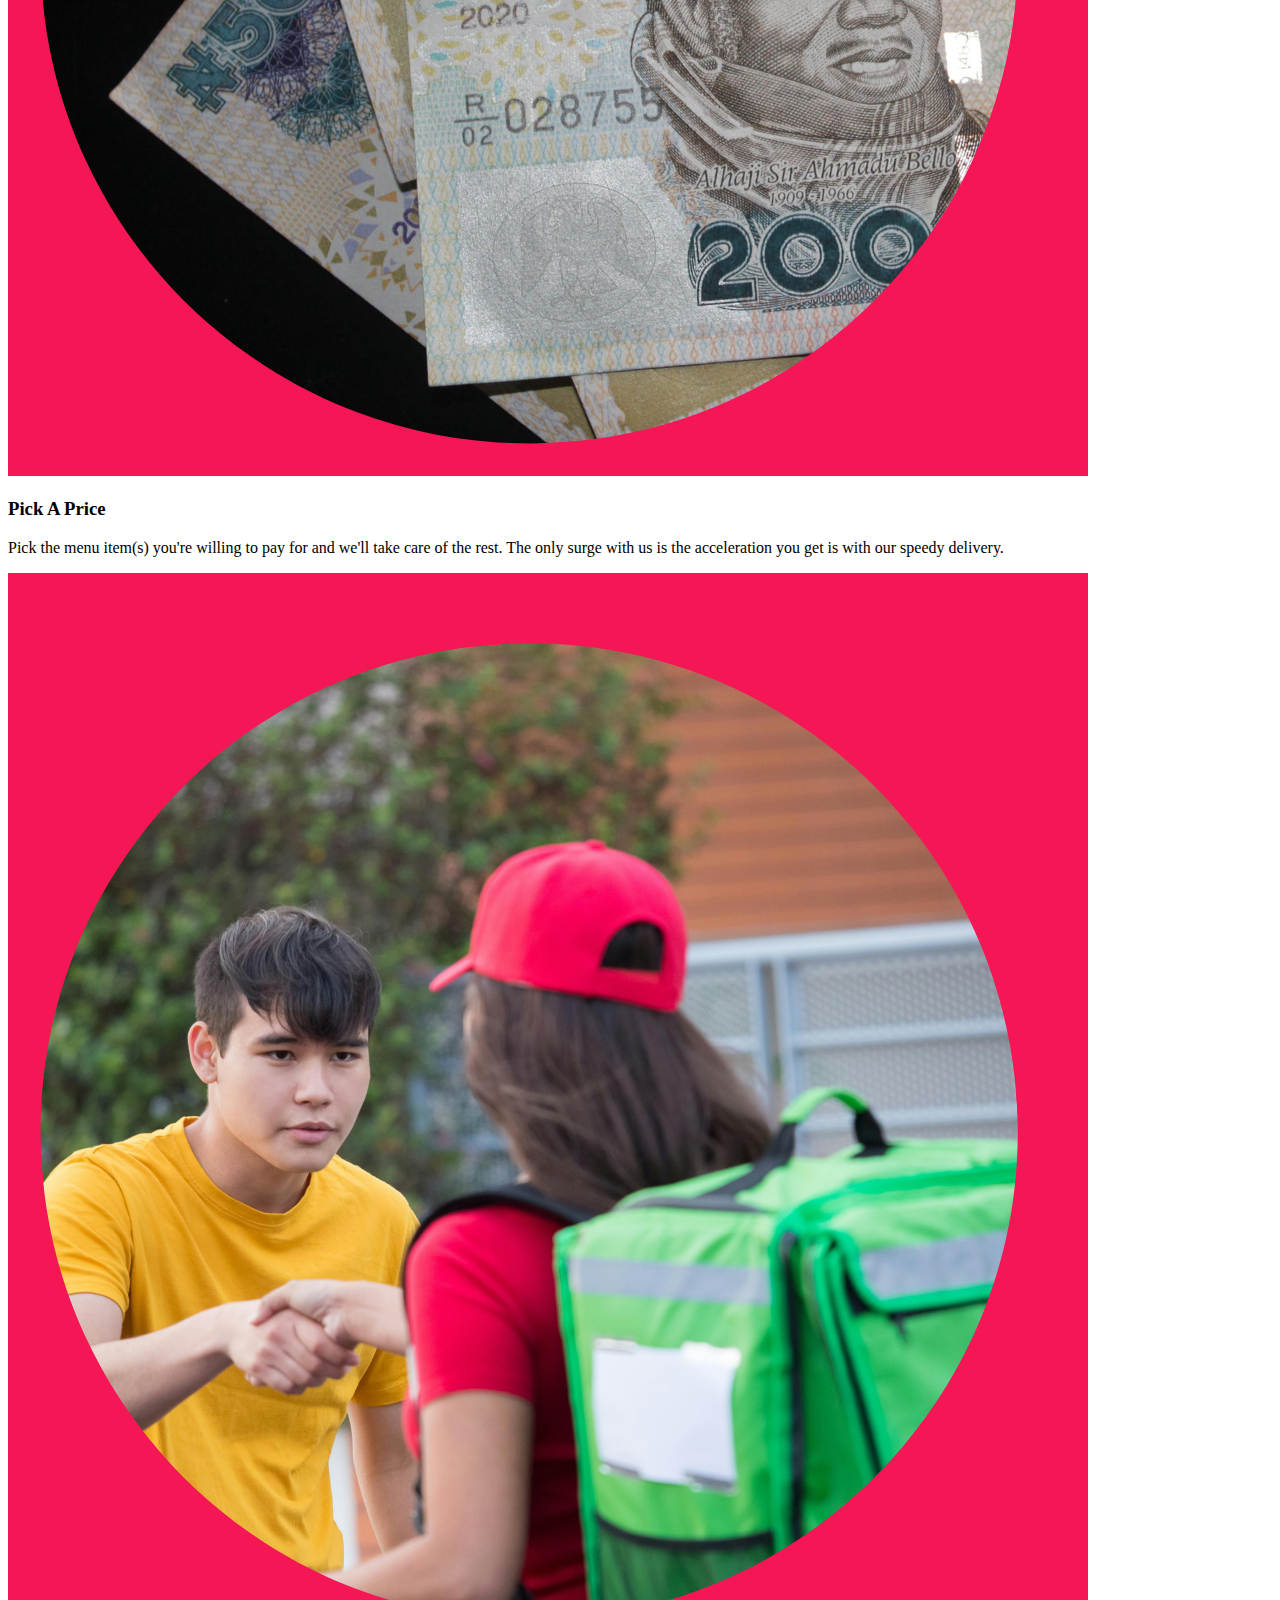
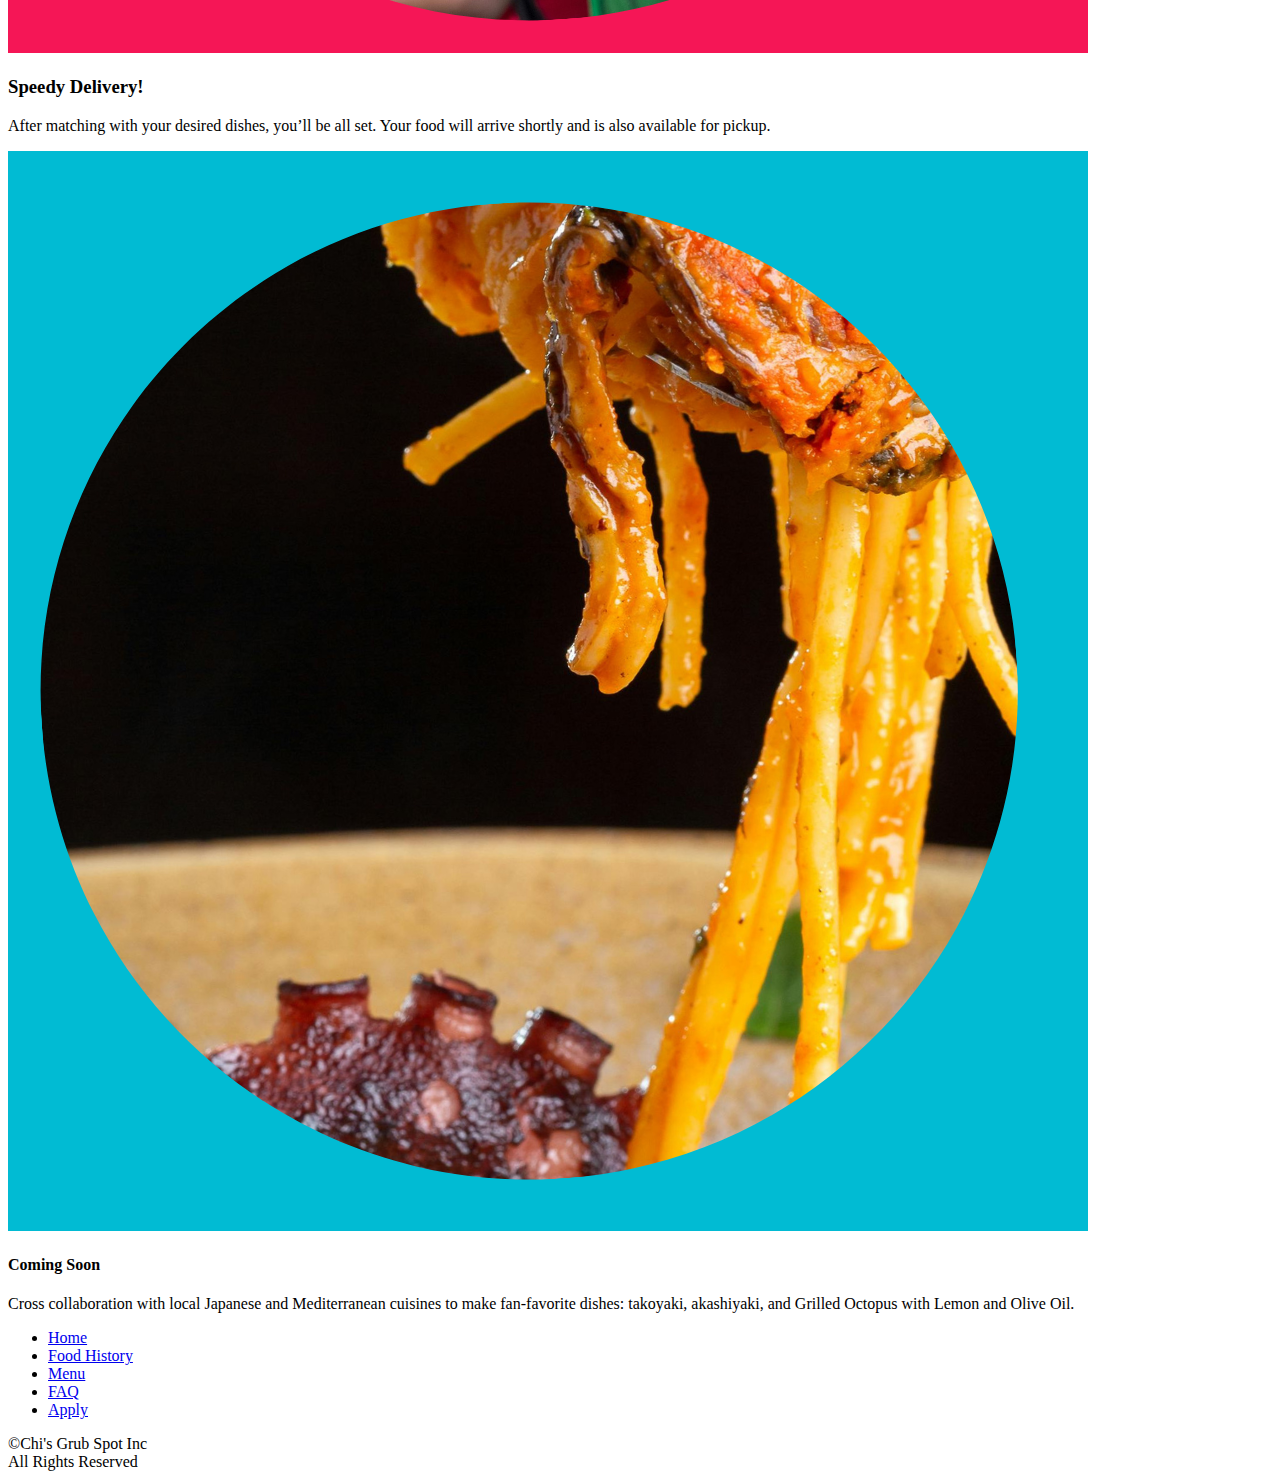
==== commit 97753636: "updated" ====
--- a/index.html
+++ b/index.html
@@ -6,89 +6,7 @@
   <meta name="viewport" content="width=device-width, initial-scale=1">
   <link rel="icon" type="image/x-icon" href="images/favicon.ico" />
 
-  <style>  
-  .site-nav a:hover {
-  background: linear-gradient(45deg, #ff8a00, #cb6c8f);
-  -webkit-background-clip: text;
-  color: transparent;
-}
 
-
-  .site-nav ul {
-    list-style: none;
-    margin: 0;
-    padding: 0;
-    justify-content: space-around; /* Adjust as needed */
-  }
-
- 
-  .site-nav a {
-    text-decoration: none;
-    color: #fff; /* Change the text color to your preference */
-    padding: 10px 15px; /* Adjust padding as needed */
-    transition: color 0.3s ease; /* Add a smooth color transition */
-  }
-
-  .site-nav a:hover {
-    background: linear-gradient(45deg, #ff8a00, #e52e71);
-  -webkit-background-clip: text;
-  color: transparent;
-  }
-        .quote-wrap {
-      margin-top: -290px; /* Adjust the value as needed */
-    }
-
-    .quote {
-  /* Set text color */
-  color: rgb(130, 157, 41);
-  /* Set font family */
-  font-family: 'Segoe UI', Tahoma, Geneva, Verdana, sans-serif;
-  /* Set font size */
-  font-size: 20px;
-  /* Create a linear gradient background */
-  background-image: linear-gradient(to top, #c471f5 0%, #fa71cd 100%);
-  /* Ensure text is readable on top of the gradient */
-  /* You may need to adjust this based on your specific colors */
-  /* This is just an example */
-  -webkit-background-clip: text;
-  background-clip: text;
-  color: transparent;
-}
-
-
-
-.quoter {
-  /* Set text color */
-  color: rgb(13, 27, 174);
-  /* Set font weight */
-  font-weight: bold;
-  /* Create a linear gradient background */
-  background-image: linear-gradient(to top, #c471f5 0%, #fa71cd 100%);
-  /* Ensure text is readable on top of the gradient */
-  /* You may need to adjust this based on your specific colors */
-  /* This is just an example */
-  -webkit-background-clip: text;
-  background-clip: text;
-  color: transparent;
-}
-
-
-.content{
-  color: black;
-  display:block; 
-   font-family:'Gill Sans', 'Gill Sans MT', Calibri, 'Trebuchet MS', sans-serif;
-}
-
-.row {
-    display: flex;
-    flex-wrap: nowrap; /* Prevent wrapping */
-  }
-
-  .column {
-    flex: 1; /* Equal width for each column */
-    margin: 0 10px; /* Adjust margin as needed */
-  }
-  </style>
   <title>Home - Chi's Grub Spot</title>
 
   <link rel="stylesheet" href="css/font.css">
@@ -98,7 +16,10 @@
 
   </header>
 
-  <div style="background-color: #f51656; padding: 20px;">
+            <img src="images/hero.jpg">
+
+
+  <div style="background-color: #5171c0; padding: 20px;">
     <br><br>
     <h2 class="section-title" style="text-align: center;">About Us</h2>
     <p class="content" style="text-align: center;">
@@ -116,7 +37,7 @@
     <div class="row medium-up-2 large-up-4">
       <div class="column">
         
-          <img src="images/wr-home-block-1.png">
+          <img src="images/phone.png">
           <h3 class="title icon-download">Download The App</h3>
           <p class="content">App coming soon!</p>
        
@@ -124,21 +45,21 @@
     
       <div class="column">
         
-        <img src="images/wr-home-block-2.png">
+        <img src="images/dude-with-food.png">
           <h3 class="title icon-unicorn">Request A Package</h3>
           <p class="content">We can get your food to you, in style. Simply request a food-carrying bag with customizable color, size, material, and logo through the app. And boom! Your fresh meal in a unique bag.</p>
     
       </div>
     
       <div class="column">
-        <img src="images/wr-home-block-3.png">
+        <img src="images/naira.png">
           <h3 class="title icon-price">Pick A Price</h3>
           <p class="content">Pick the menu item(s) you're willing to pay for and we'll take care of the rest. The only surge with us is the acceleration you get is with our speedy delivery.</p>
         
       </div>
     
       <div class="column">
-          <img src="images/wr-home-block-4.png">
+          <img src="images/delivery-girl.png">
           <h3 class="title icon-success">Speedy Delivery!</h3>
           <p class="content">After matching with your desired dishes, you’ll be all set. Your food will arrive shortly and is also available for pickup.</p>
       
@@ -146,19 +67,6 @@
     </div>
   </section>
 
-  
-  <section class="home-quote">
-    <div class="row column medium-8 xxlarge-6">
-      <div class="quote-wrap">
-        <div class="quote">
-          <p class="outlined-text">
-            “With my picky tastebuds, I doubted that Chi's spot had the food I sought. But to my surprise, they did not disappoint!”
-          </p>
-          <div class="quoter">- Satisfied Customer</div>
-        </div>
-      </div>
-    </div>
-  </section>
   
 
   <section class="kraken-callout">
